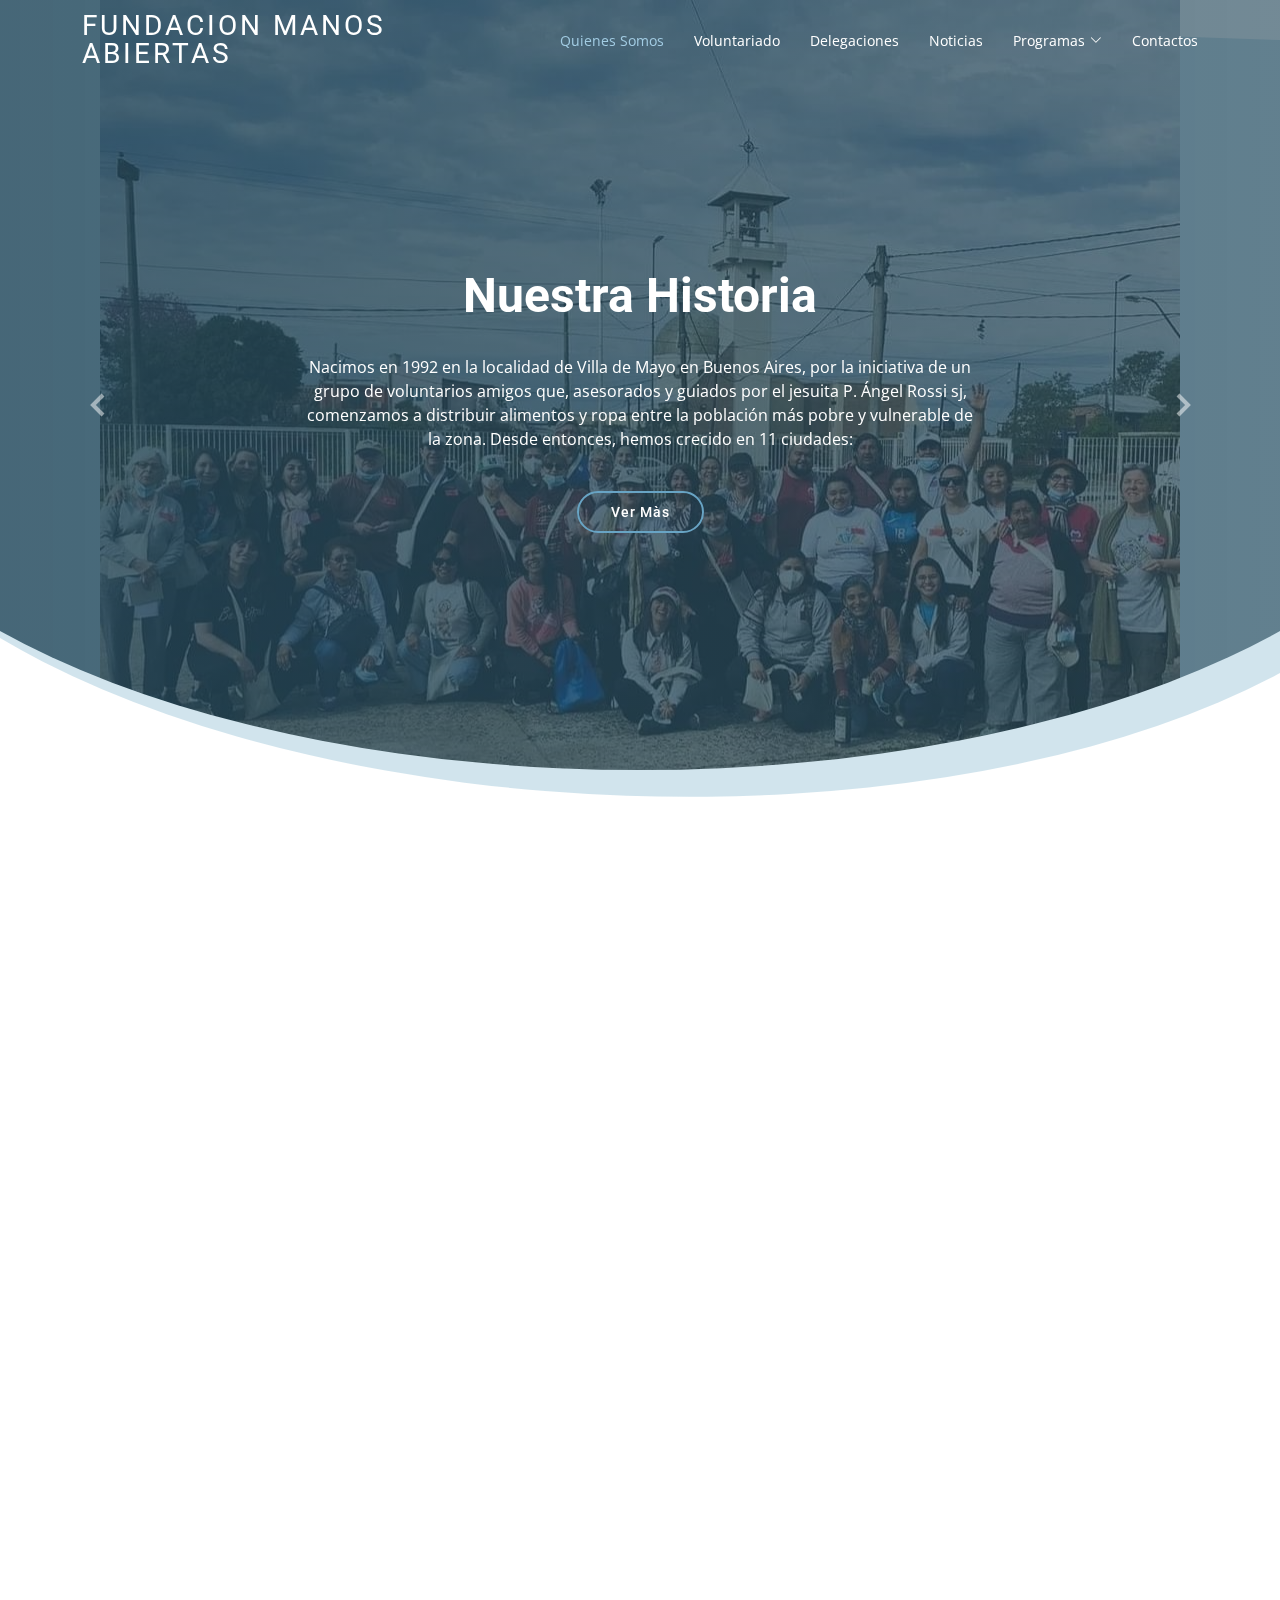
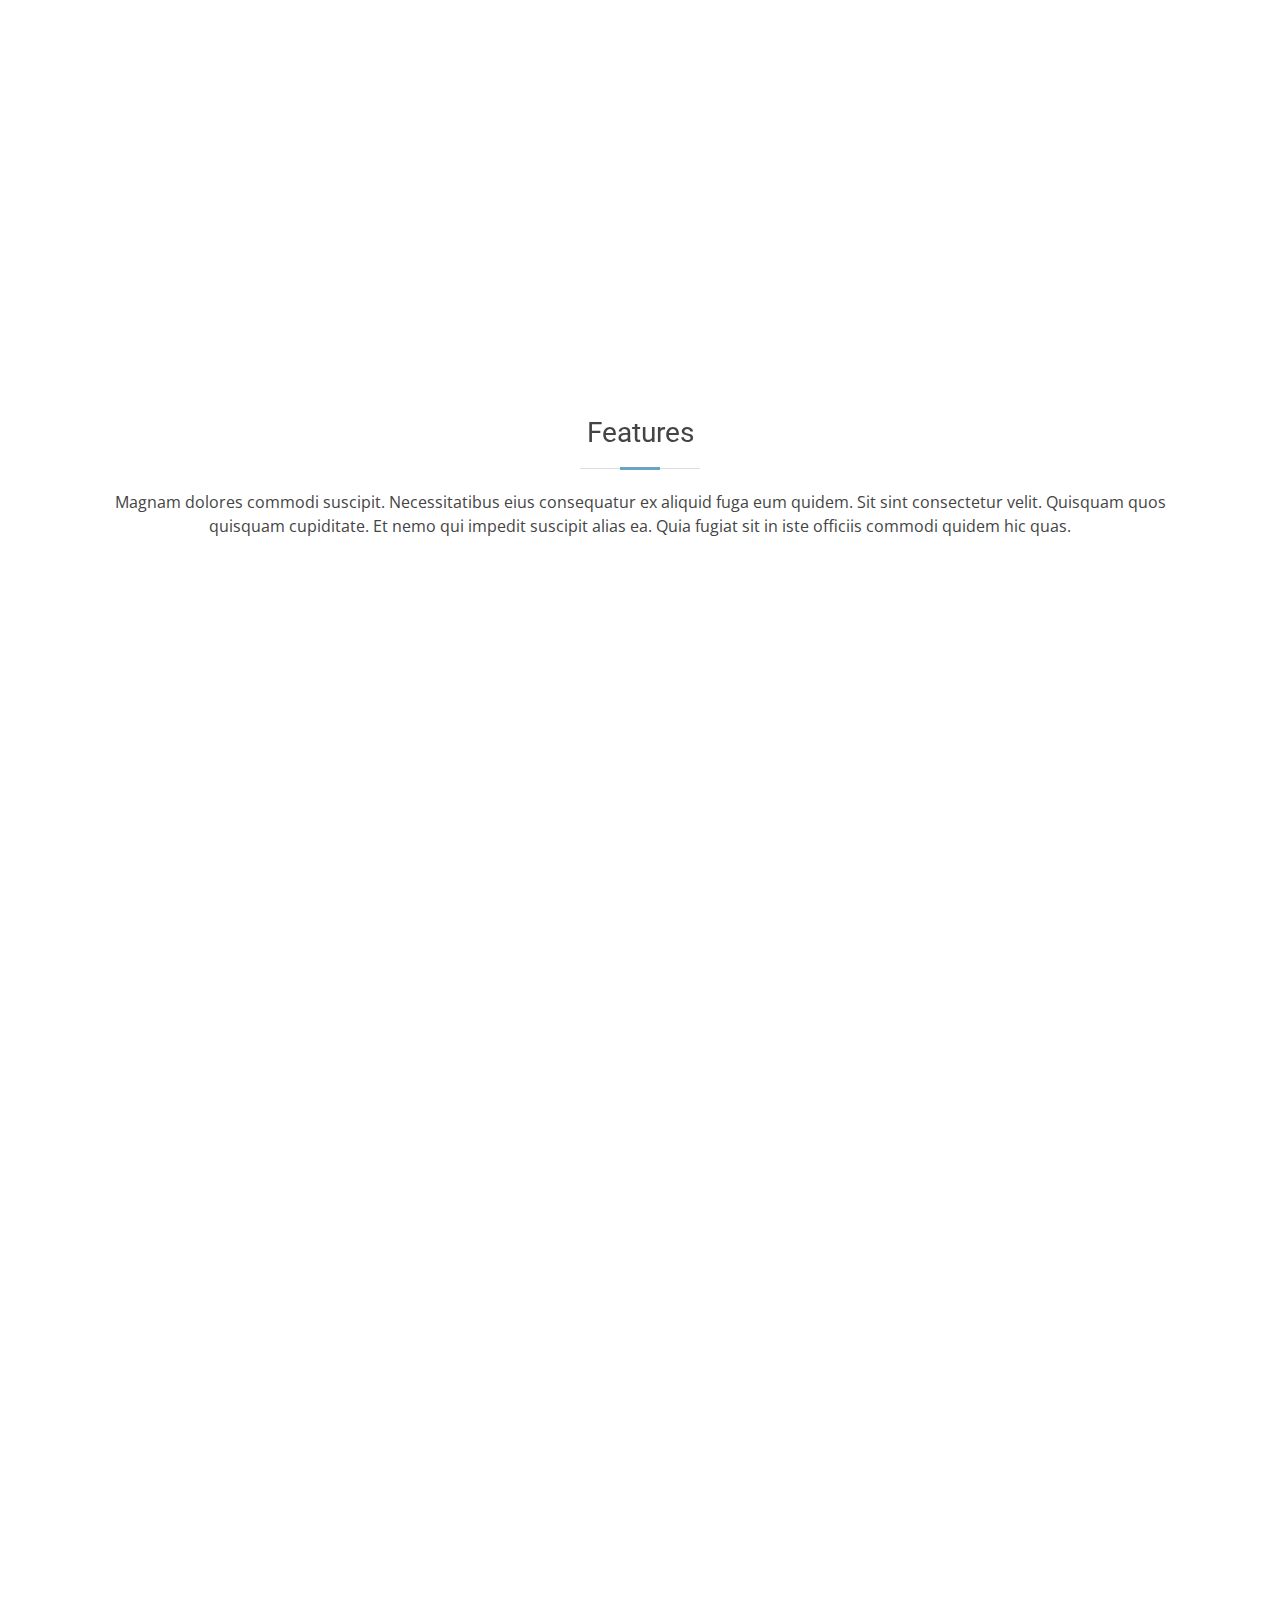
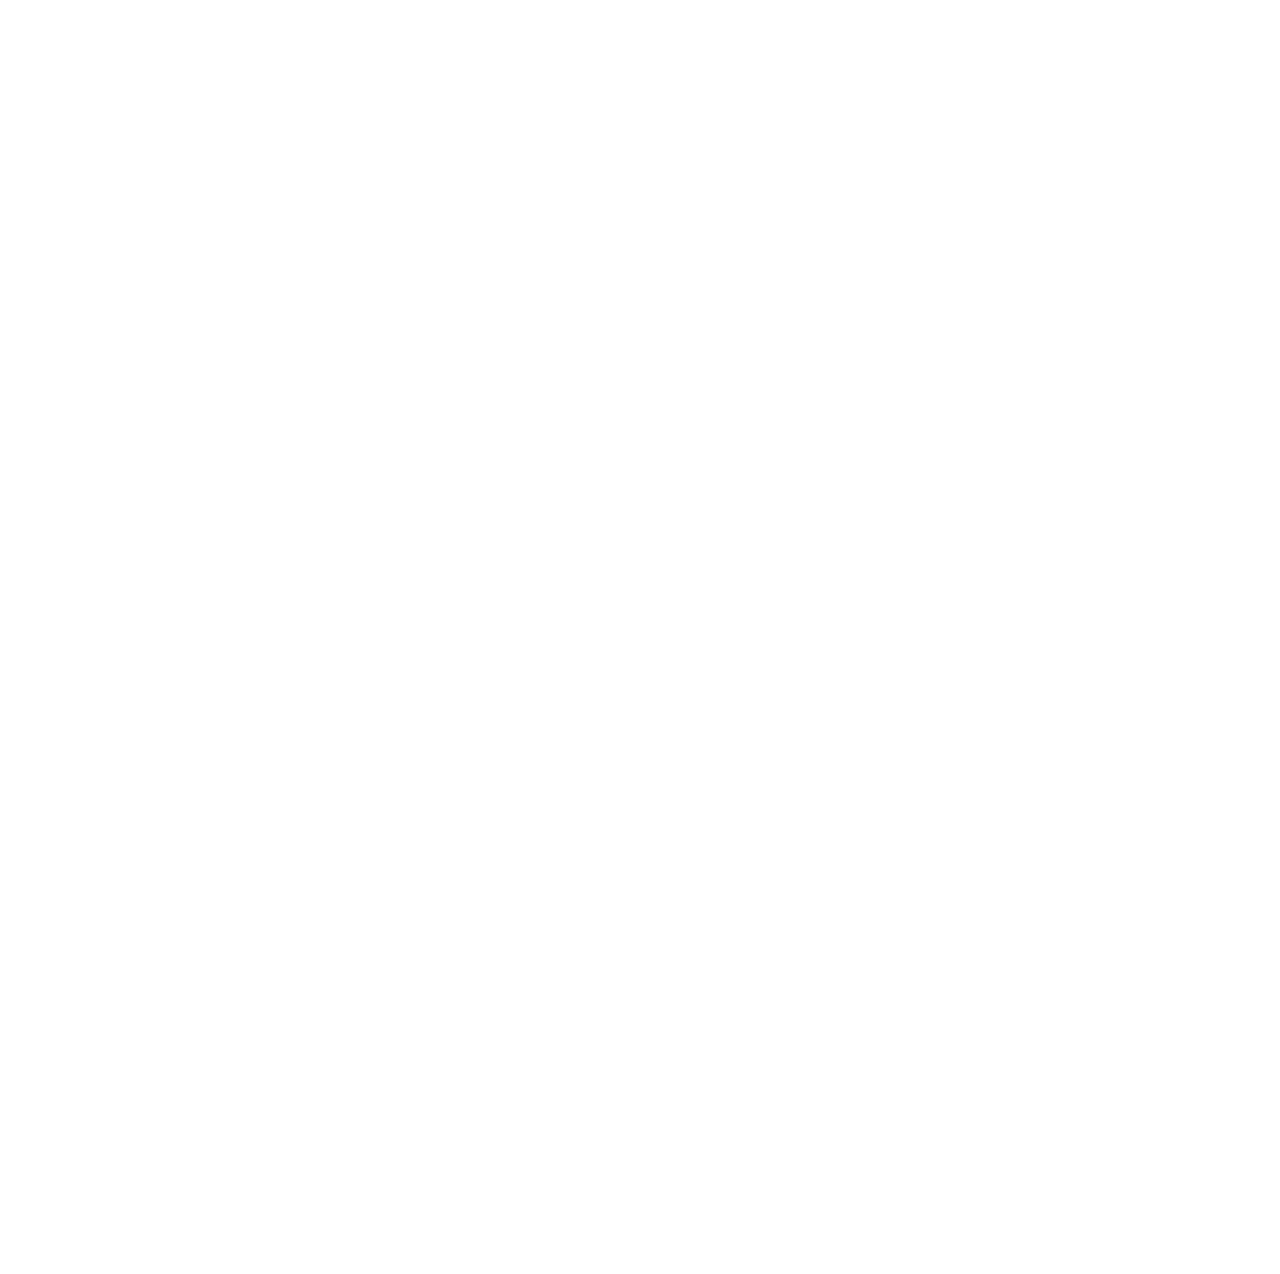
==== index.html @ 3f327f6d "commit inicial de Daiana" ====
<!DOCTYPE html>
<html lang="en">

<head>
  <meta charset="utf-8">
  <meta content="width=device-width, initial-scale=1.0" name="viewport">

  <title>Fundaciòn Manos Abiertas</title>
  <meta content="" name="description">
  <meta content="" name="keywords">

  <!-- Favicons -->
  <link href="assets/img/favicon.png" rel="icon">
  <link href="assets/img/apple-touch-icon.png" rel="apple-touch-icon">

  <!-- Google Fonts -->
  <link href="https://fonts.googleapis.com/css?family=Open+Sans:300,300i,400,400i,600,600i,700,700i|Roboto:300,300i,400,400i,500,500i,700,700i&display=swap" rel="stylesheet">

  <!-- Vendor CSS Files -->
  <link href="assets/vendor/animate.css/animate.min.css" rel="stylesheet">
  <link href="assets/vendor/aos/aos.css" rel="stylesheet">
  <link href="assets/vendor/bootstrap/css/bootstrap.min.css" rel="stylesheet">
  <link href="assets/vendor/bootstrap-icons/bootstrap-icons.css" rel="stylesheet">
  <link href="assets/vendor/boxicons/css/boxicons.min.css" rel="stylesheet">
  <link href="assets/vendor/glightbox/css/glightbox.min.css" rel="stylesheet">
  <link href="assets/vendor/swiper/swiper-bundle.min.css" rel="stylesheet">

  <!-- Template Main CSS File -->
  <link href="assets/css/style.css" rel="stylesheet">

  <!-- =======================================================
  * Template Name: Moderna - v4.10.1
  * Template URL: https://bootstrapmade.com/free-bootstrap-template-corporate-moderna/
  * Author: BootstrapMade.com
  * License: https://bootstrapmade.com/license/
  ======================================================== -->
</head>

<body>

  <!-- ======= Header ======= -->
  <header id="header" class="fixed-top d-flex align-items-center header-transparent">
    <div class="container d-flex justify-content-between align-items-center">

      <div class="logo">
        <h1 class="text-light"><a href="index.html"><span>Fundacion Manos Abiertas</span></a></h1>
        <!-- Uncomment below if you prefer to use an image logo -->
        <!-- <a href="index.html"><img src="assets/img/logo.png" alt="" class="img-fluid"></a>-->
      </div>

      <nav id="navbar" class="navbar">
        <ul>
          <li><a class="active " href="index.html">Quienes Somos</a></li>
          <li><a href="services.html">Voluntariado</a></li>
          <li><a href="portfolio.html">Delegaciones</a></li>
          <li><a href="team.html">Noticias</a></li>
          
          <li class="dropdown"><a href="#"><span>Programas</span> <i class="bi bi-chevron-down"></i></a>
            <ul>
              <li><a href="#">Hogares</a></li>
              <li class="dropdown"><a href="#"><span>Educación</span> <i class="bi bi-chevron-right"></i></a>
                <ul>
                  <li><a href="#">Talleres</a></li>
                  <li><a href="#">Educación</a></li>
                  <li><a href="#">Promoción Social</a></li>
                  <li><a href="#">Soledad</a></li>
                  <li><a href="#">Espiritualidad</a></li>
                </ul>
              </li>
              <li><a href="#">Espiritualidad</a></li>
              <li><a href="#">Promoción Social</a></li>
              <li><a href="#">Soledad</a></li>
            </ul>
          </li>
          <li><a href="contact.html">Contactos</a></li>
        </ul>
        <i class="bi bi-list mobile-nav-toggle"></i>
      </nav><!-- .navbar -->

    </div>
  </header><!-- End Header -->

  <!-- ======= Hero Section ======= -->
  <section id="hero" class="d-flex justify-cntent-center align-items-center">
    <div id="heroCarousel" class="container carousel carousel-fade" data-bs-ride="carousel" data-bs-interval="5000">

      <!-- Slide 1 -->
      <div class="carousel-item active">
        <div class="carousel-container">
          <h2 class="animate__animated animate__fadeInDown">Nuestra <span>Historia</span></h2>
          <p class="animate__animated animate__fadeInUp">Nacimos en 1992 en la localidad de Villa de Mayo en Buenos Aires, por la iniciativa de un grupo de voluntarios amigos que, asesorados y guiados por el jesuita P. Ángel Rossi sj, comenzamos a distribuir alimentos y ropa entre la población más pobre y vulnerable de la zona.
            Desde entonces, hemos crecido en 11 ciudades:
            </p>
          <a href="" class="btn-get-started animate__animated animate__fadeInUp">Ver Màs</a>
        </div>
      </div>

      <!-- Slide 2 -->
      <div class="carousel-item">
        <div class="carousel-container">
          <h2 class="animate__animated animate__fadeInDown">¿Que hacemos?</h2>
          <p class="animate__animated animate__fadeInUp">En Argentina llevamos adelante 67 programas por medio de donaciones económicas y materiales, y por la colaboración de numerosos voluntarios que de un modo gratuito, organizado y comprometido, se empeñan en mejorar y transformar las condiciones de vida de los más vulnerables, manifestando el amor “mas con gestos que con palabras”.</p>
          <a href="" class="btn-get-started animate__animated animate__fadeInUp">Read More</a>
        </div>
      </div>


      <a class="carousel-control-prev" href="#heroCarousel" role="button" data-bs-slide="prev">
        <span class="carousel-control-prev-icon bx bx-chevron-left" aria-hidden="true"></span>
      </a>

      <a class="carousel-control-next" href="#heroCarousel" role="button" data-bs-slide="next">
        <span class="carousel-control-next-icon bx bx-chevron-right" aria-hidden="true"></span>
      </a>

    </div>
  </section><!-- End Hero -->

  <main id="main">

    <!-- ======= Services Section ======= -->
    <section class="services">
      <div class="container">

        <div class="row">
          <div class="col-md-6 col-lg-3 d-flex align-items-stretch" data-aos="fade-up">
            <div class="icon-box icon-box-pink">
              <div class="icon"><i class="bx bxl-dribbble"></i></div>
              <h4 class="title"><a href="">Misión</a></h4>
              <p class="description">Somos un movimiento de voluntarios que acompaña a personas en situación de soledad y vulnerabilidad, creando y desarrollando espacios de confianza, alegría y esperanza.</p>
            </div>
          </div>

          <div class="col-md-6 col-lg-3 d-flex align-items-stretch" data-aos="fade-up" data-aos-delay="100">
            <div class="icon-box icon-box-cyan">
              <div class="icon"><i class="bx bx-file"></i></div>
              <h4 class="title"><a href="">Visión</a></h4>
              <p class="description">Gestar creativamente una sociedad comprometida en la justicia y solidaridad que amando y sirviendo pone la mirada en la persona y sus necesidades.</p>
            </div>
          </div>

          <div class="col-md-6 col-lg-3 d-flex align-items-stretch" data-aos="fade-up" data-aos-delay="200">
            <div class="icon-box icon-box-green">
              <div class="icon"><i class="bx bx-tachometer"></i></div>
              <h4 class="title"><a href="">Valores</a></h4>
              <p class="description">Amor, servicio, alegría, compromiso.</p>
            </div>
          </div>


        </div>

      </div>
    </section><!-- End Services Section -->

    <!-- ======= Why Us Section ======= -->
    <section class="why-us section-bg" data-aos="fade-up" date-aos-delay="200">
      <div class="container">

        <div class="row">
          <div class="col-lg-6 video-box">
            <img src="assets/img/why-us.jpg" class="img-fluid" alt="">
            <a href="https://www.youtube.com/watch?v=jDDaplaOz7Q" class="venobox play-btn mb-4" data-vbtype="video" data-autoplay="true"></a>
          </div>

          <div class="col-lg-6 d-flex flex-column justify-content-center p-5">

            <div class="icon-box">
              <div class="icon"><i class="bx bx-fingerprint"></i></div>
              <h4 class="title"><a href="">Lorem Ipsum</a></h4>
              <p class="description">Voluptatum deleniti atque corrupti quos dolores et quas molestias excepturi sint occaecati cupiditate non provident</p>
            </div>

            <div class="icon-box">
              <div class="icon"><i class="bx bx-gift"></i></div>
              <h4 class="title"><a href="">Nemo Enim</a></h4>
              <p class="description">At vero eos et accusamus et iusto odio dignissimos ducimus qui blanditiis praesentium voluptatum deleniti atque</p>
            </div>

          </div>
        </div>

      </div>
    </section><!-- End Why Us Section -->

    <!-- ======= Features Section ======= -->
    <section class="features">
      <div class="container">

        <div class="section-title">
          <h2>Features</h2>
          <p>Magnam dolores commodi suscipit. Necessitatibus eius consequatur ex aliquid fuga eum quidem. Sit sint consectetur velit. Quisquam quos quisquam cupiditate. Et nemo qui impedit suscipit alias ea. Quia fugiat sit in iste officiis commodi quidem hic quas.</p>
        </div>

        <div class="row" data-aos="fade-up">
          <div class="col-md-5">
            <img src="assets/img/features-1.svg" class="img-fluid" alt="">
          </div>
          <div class="col-md-7 pt-4">
            <h3>Voluptatem dignissimos provident quasi corporis voluptates sit assumenda.</h3>
            <p class="fst-italic">
              Lorem ipsum dolor sit amet, consectetur adipiscing elit, sed do eiusmod tempor incididunt ut labore et dolore
              magna aliqua.
            </p>
            <ul>
              <li><i class="bi bi-check"></i> Ullamco laboris nisi ut aliquip ex ea commodo consequat.</li>
              <li><i class="bi bi-check"></i> Duis aute irure dolor in reprehenderit in voluptate velit.</li>
            </ul>
          </div>
        </div>

        <div class="row" data-aos="fade-up">
          <div class="col-md-5 order-1 order-md-2">
            <img src="assets/img/features-2.svg" class="img-fluid" alt="">
          </div>
          <div class="col-md-7 pt-5 order-2 order-md-1">
            <h3>Corporis temporibus maiores provident</h3>
            <p class="fst-italic">
              Lorem ipsum dolor sit amet, consectetur adipiscing elit, sed do eiusmod tempor incididunt ut labore et dolore
              magna aliqua.
            </p>
            <p>
              Ullamco laboris nisi ut aliquip ex ea commodo consequat. Duis aute irure dolor in reprehenderit in voluptate
              velit esse cillum dolore eu fugiat nulla pariatur. Excepteur sint occaecat cupidatat non proident, sunt in
              culpa qui officia deserunt mollit anim id est laborum
            </p>
          </div>
        </div>

        <div class="row" data-aos="fade-up">
          <div class="col-md-5">
            <img src="assets/img/features-3.svg" class="img-fluid" alt="">
          </div>
          <div class="col-md-7 pt-5">
            <h3>Sunt consequatur ad ut est nulla consectetur reiciendis animi voluptas</h3>
            <p>Cupiditate placeat cupiditate placeat est ipsam culpa. Delectus quia minima quod. Sunt saepe odit aut quia voluptatem hic voluptas dolor doloremque.</p>
            <ul>
              <li><i class="bi bi-check"></i> Ullamco laboris nisi ut aliquip ex ea commodo consequat.</li>
              <li><i class="bi bi-check"></i> Duis aute irure dolor in reprehenderit in voluptate velit.</li>
              <li><i class="bi bi-check"></i> Facilis ut et voluptatem aperiam. Autem soluta ad fugiat.</li>
            </ul>
          </div>
        </div>

        <div class="row" data-aos="fade-up">
          <div class="col-md-5 order-1 order-md-2">
            <img src="assets/img/features-4.svg" class="img-fluid" alt="">
          </div>
          <div class="col-md-7 pt-5 order-2 order-md-1">
            <h3>Quas et necessitatibus eaque impedit ipsum animi consequatur incidunt in</h3>
            <p class="fst-italic">
              Lorem ipsum dolor sit amet, consectetur adipiscing elit, sed do eiusmod tempor incididunt ut labore et dolore
              magna aliqua.
            </p>
            <p>
              Ullamco laboris nisi ut aliquip ex ea commodo consequat. Duis aute irure dolor in reprehenderit in voluptate
              velit esse cillum dolore eu fugiat nulla pariatur. Excepteur sint occaecat cupidatat non proident, sunt in
              culpa qui officia deserunt mollit anim id est laborum
            </p>
          </div>
        </div>

      </div>
    </section><!-- End Features Section -->

  </main><!-- End #main -->

  <!-- ======= Footer ======= -->
  <footer id="footer" data-aos="fade-up" data-aos-easing="ease-in-out" data-aos-duration="500">

    <div class="footer-newsletter">
      <div class="container">
        <div class="row">
          <div class="col-lg-6">
            <h4>Our Newsletter</h4>
            <p>Tamen quem nulla quae legam multos aute sint culpa legam noster magna</p>
          </div>
          <div class="col-lg-6">
            <form action="" method="post">
              <input type="email" name="email"><input type="submit" value="Subscribe">
            </form>
          </div>
        </div>
      </div>
    </div>

    <div class="footer-top">
      <div class="container">
        <div class="row">

          <div class="col-lg-3 col-md-6 footer-links">
            <h4>Useful Links</h4>
            <ul>
              <li><i class="bx bx-chevron-right"></i> <a href="#">Home</a></li>
              <li><i class="bx bx-chevron-right"></i> <a href="#">About us</a></li>
              <li><i class="bx bx-chevron-right"></i> <a href="#">Services</a></li>
              <li><i class="bx bx-chevron-right"></i> <a href="#">Terms of service</a></li>
              <li><i class="bx bx-chevron-right"></i> <a href="#">Privacy policy</a></li>
            </ul>
          </div>

          <div class="col-lg-3 col-md-6 footer-links">
            <h4>Our Services</h4>
            <ul>
              <li><i class="bx bx-chevron-right"></i> <a href="#">Web Design</a></li>
              <li><i class="bx bx-chevron-right"></i> <a href="#">Web Development</a></li>
              <li><i class="bx bx-chevron-right"></i> <a href="#">Product Management</a></li>
              <li><i class="bx bx-chevron-right"></i> <a href="#">Marketing</a></li>
              <li><i class="bx bx-chevron-right"></i> <a href="#">Graphic Design</a></li>
            </ul>
          </div>

          <div class="col-lg-3 col-md-6 footer-contact">
            <h4>Contact Us</h4>
            <p>
              A108 Adam Street <br>
              New York, NY 535022<br>
              United States <br><br>
              <strong>Phone:</strong> +1 5589 55488 55<br>
              <strong>Email:</strong> info@example.com<br>
            </p>

          </div>

          <div class="col-lg-3 col-md-6 footer-info">
            <h3>About Moderna</h3>
            <p>Cras fermentum odio eu feugiat lide par naso tierra. Justo eget nada terra videa magna derita valies darta donna mare fermentum iaculis eu non diam phasellus.</p>
            <div class="social-links mt-3">
              <a href="#" class="twitter"><i class="bx bxl-twitter"></i></a>
              <a href="#" class="facebook"><i class="bx bxl-facebook"></i></a>
              <a href="#" class="instagram"><i class="bx bxl-instagram"></i></a>
              <a href="#" class="linkedin"><i class="bx bxl-linkedin"></i></a>
            </div>
          </div>

        </div>
      </div>
    </div>

    <div class="container">
      <div class="copyright">
        &copy; Copyright <strong><span>Moderna</span></strong>. All Rights Reserved
      </div>
      <div class="credits">
        <!-- All the links in the footer should remain intact. -->
        <!-- You can delete the links only if you purchased the pro version. -->
        <!-- Licensing information: https://bootstrapmade.com/license/ -->
        <!-- Purchase the pro version with working PHP/AJAX contact form: https://bootstrapmade.com/free-bootstrap-template-corporate-moderna/ -->
        Designed by <a href="https://bootstrapmade.com/">BootstrapMade</a>
      </div>
    </div>
  </footer><!-- End Footer -->

  <a href="#" class="back-to-top d-flex align-items-center justify-content-center"><i class="bi bi-arrow-up-short"></i></a>

  <!-- Vendor JS Files -->
  <script src="assets/vendor/purecounter/purecounter_vanilla.js"></script>
  <script src="assets/vendor/aos/aos.js"></script>
  <script src="assets/vendor/bootstrap/js/bootstrap.bundle.min.js"></script>
  <script src="assets/vendor/glightbox/js/glightbox.min.js"></script>
  <script src="assets/vendor/isotope-layout/isotope.pkgd.min.js"></script>
  <script src="assets/vendor/swiper/swiper-bundle.min.js"></script>
  <script src="assets/vendor/waypoints/noframework.waypoints.js"></script>
  <script src="assets/vendor/php-email-form/validate.js"></script>

  <!-- Template Main JS File -->
  <script src="assets/js/main.js"></script>

</body>

</html>
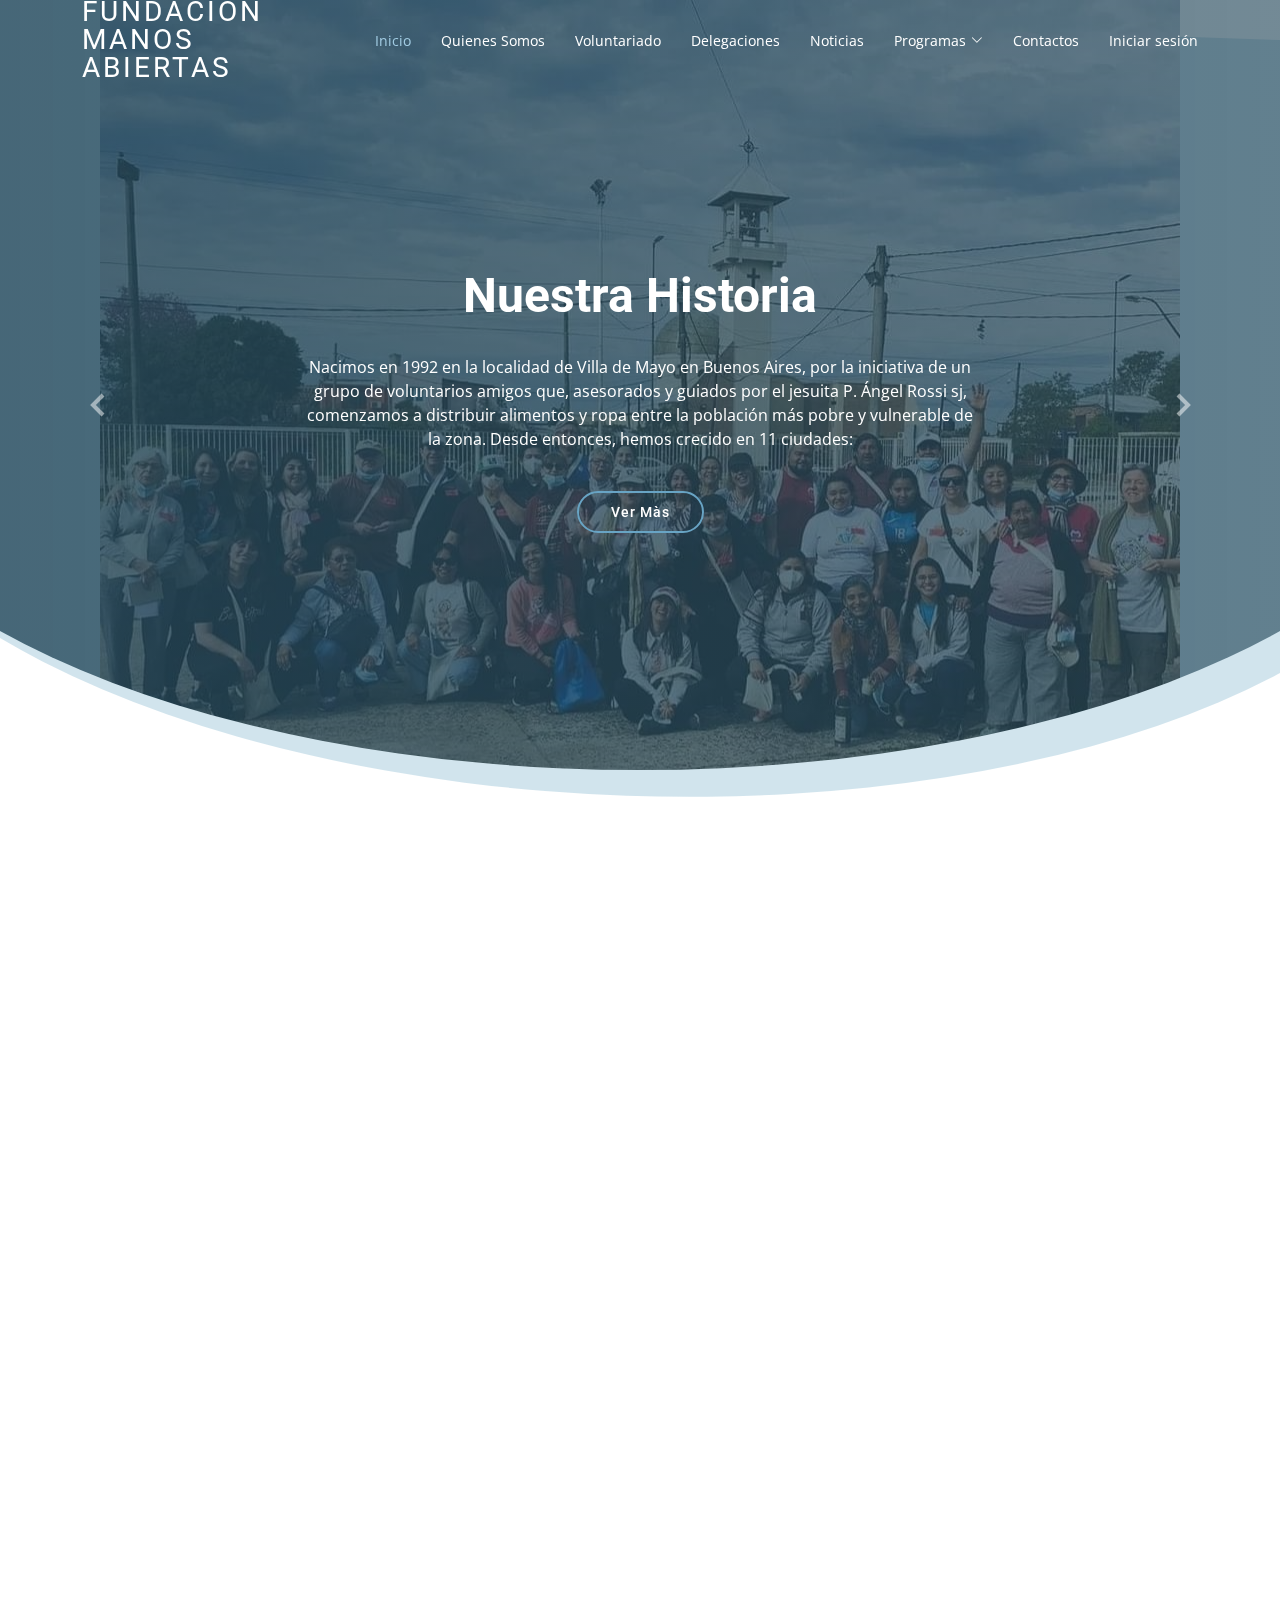
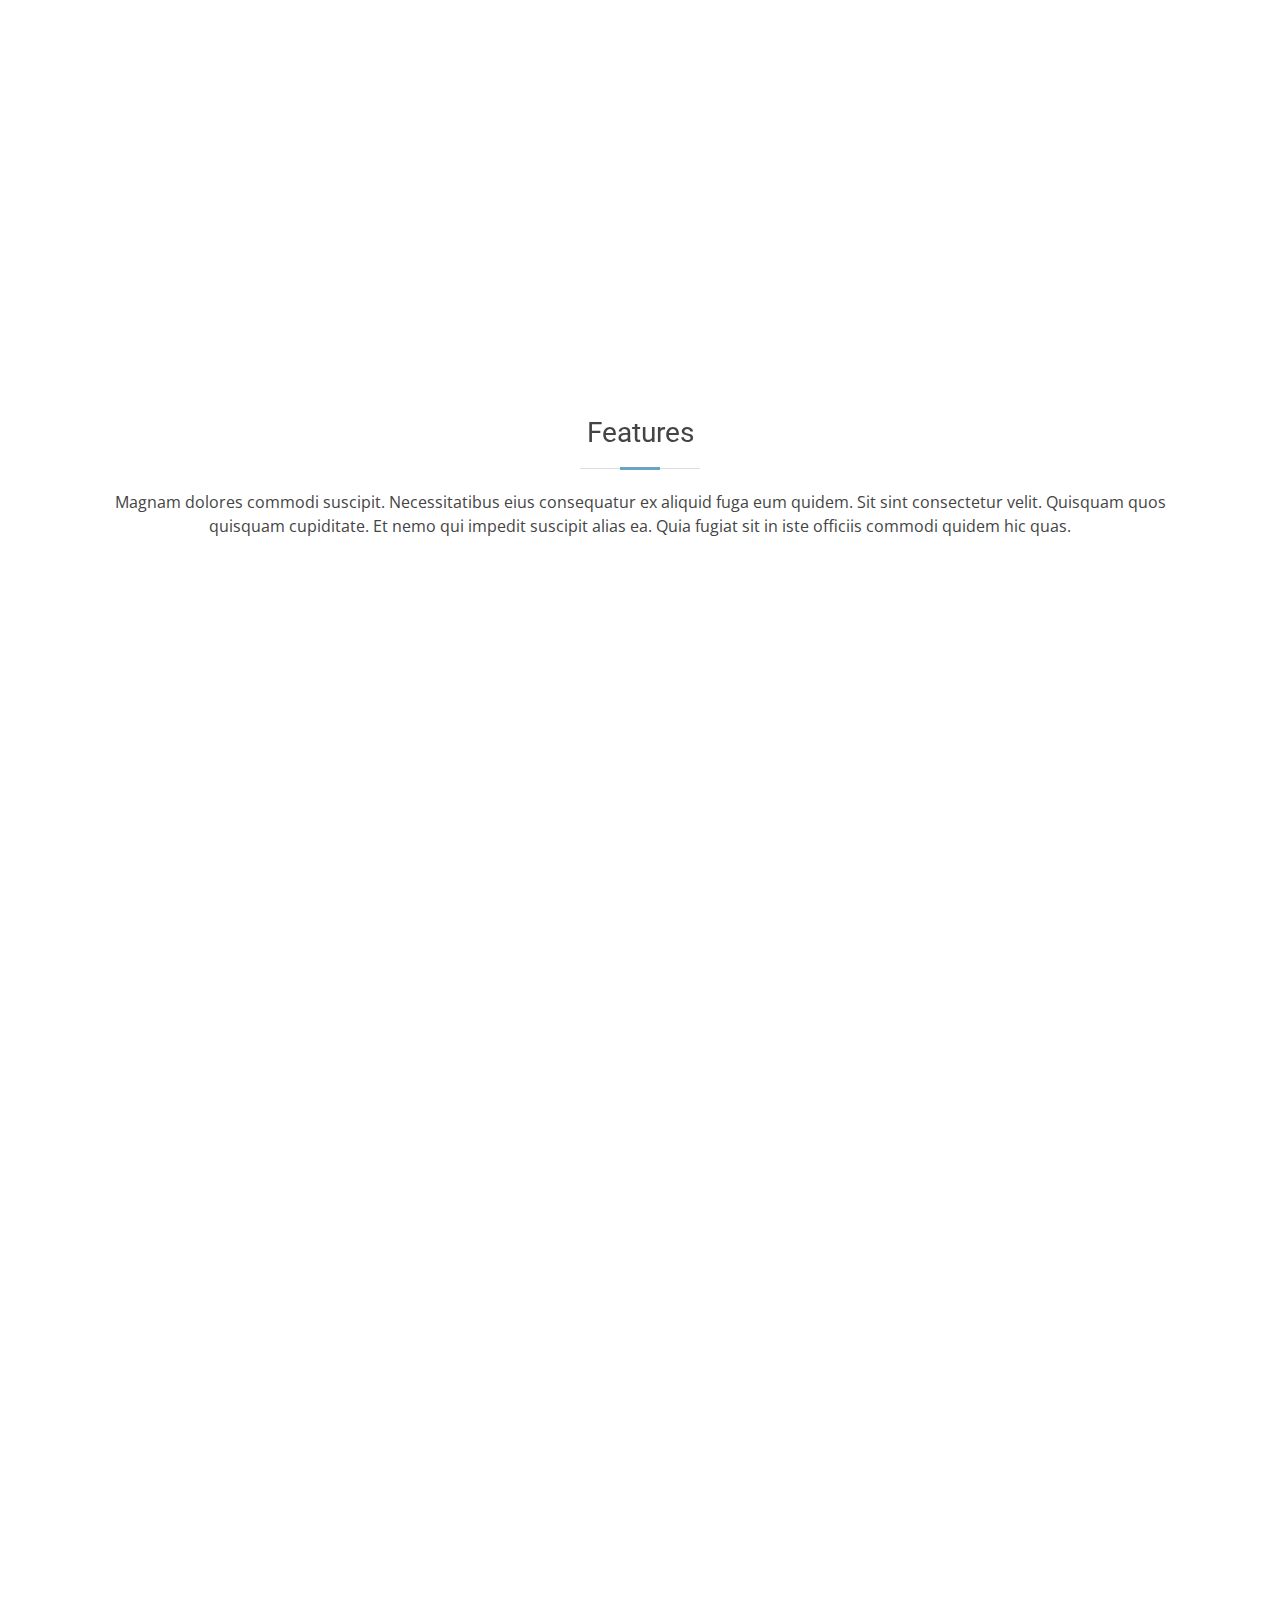
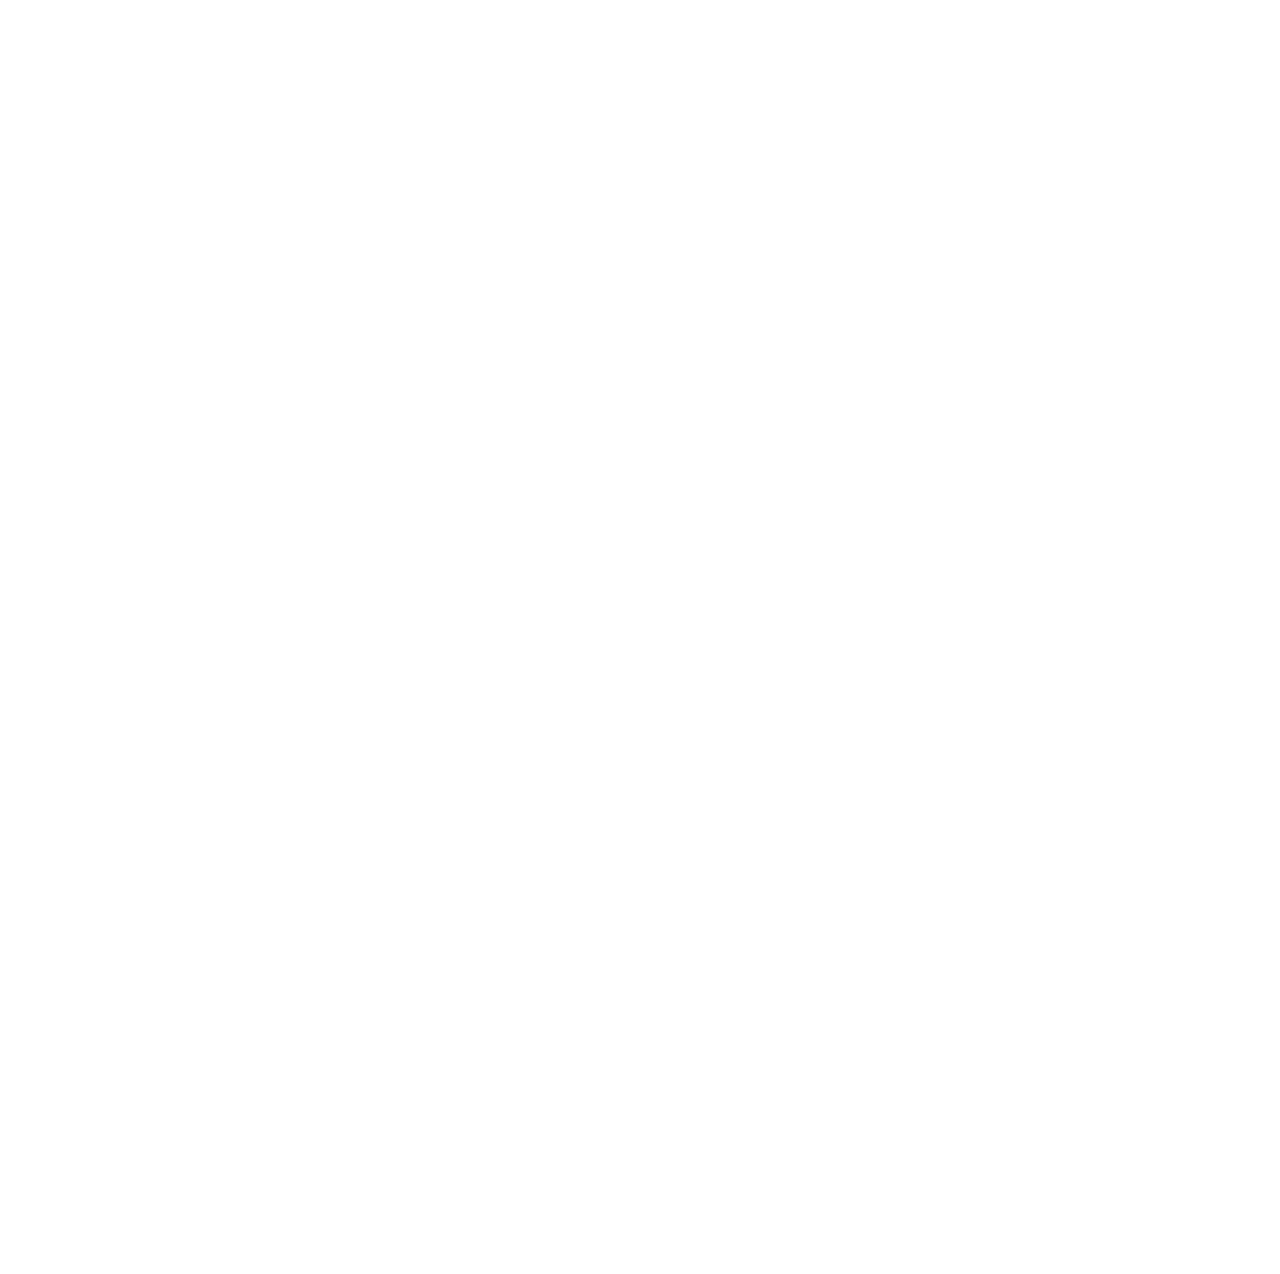
==== commit 07bf79ac: "Cambios formulario de contacto" ====
--- a/index.html
+++ b/index.html
@@ -50,7 +50,8 @@
 
       <nav id="navbar" class="navbar">
         <ul>
-          <li><a class="active " href="index.html">Quienes Somos</a></li>
+          <li><a class="active" href="index.html">Inicio</a></li>
+          <li><a href="about.html">Quienes Somos</a></li>
           <li><a href="services.html">Voluntariado</a></li>
           <li><a href="portfolio.html">Delegaciones</a></li>
           <li><a href="team.html">Noticias</a></li>
@@ -73,6 +74,7 @@
             </ul>
           </li>
           <li><a href="contact.html">Contactos</a></li>
+          <li><a href="blog.html">Iniciar sesión</a></li>
         </ul>
         <i class="bi bi-list mobile-nav-toggle"></i>
       </nav><!-- .navbar -->
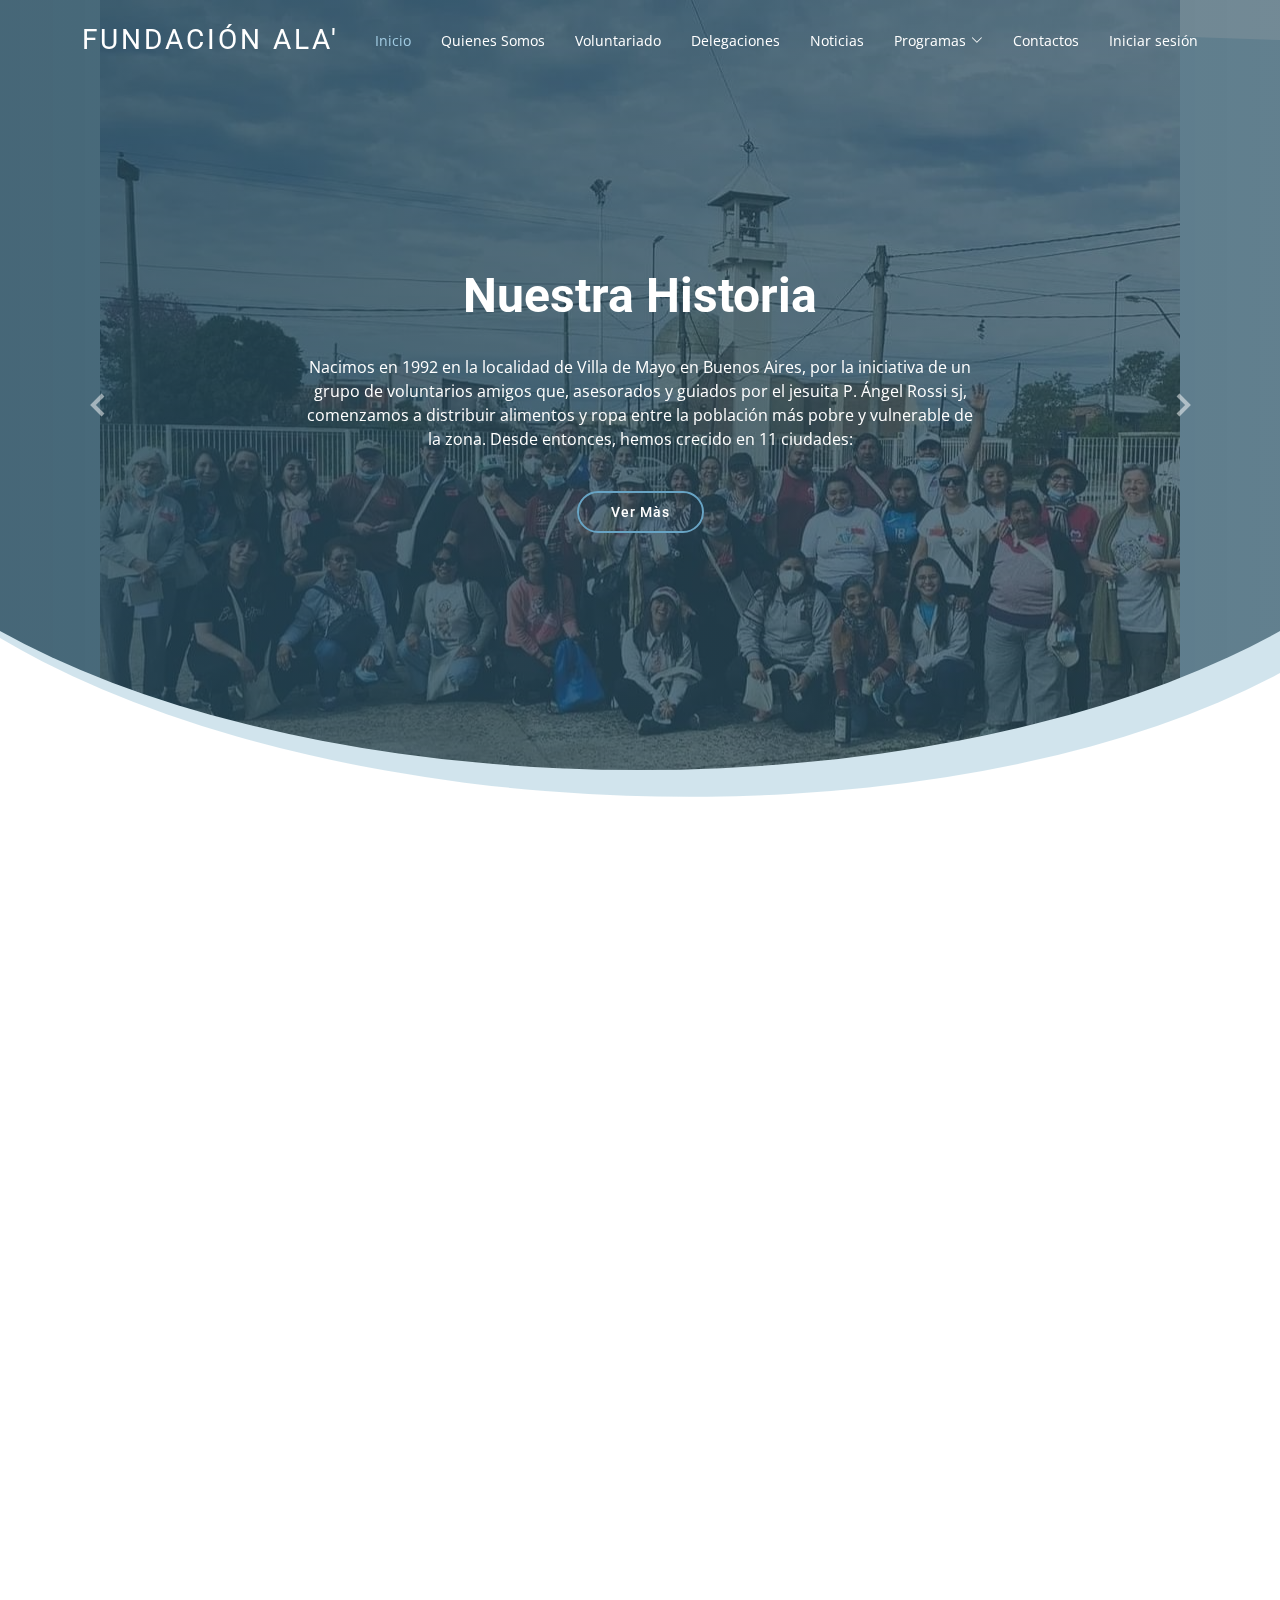
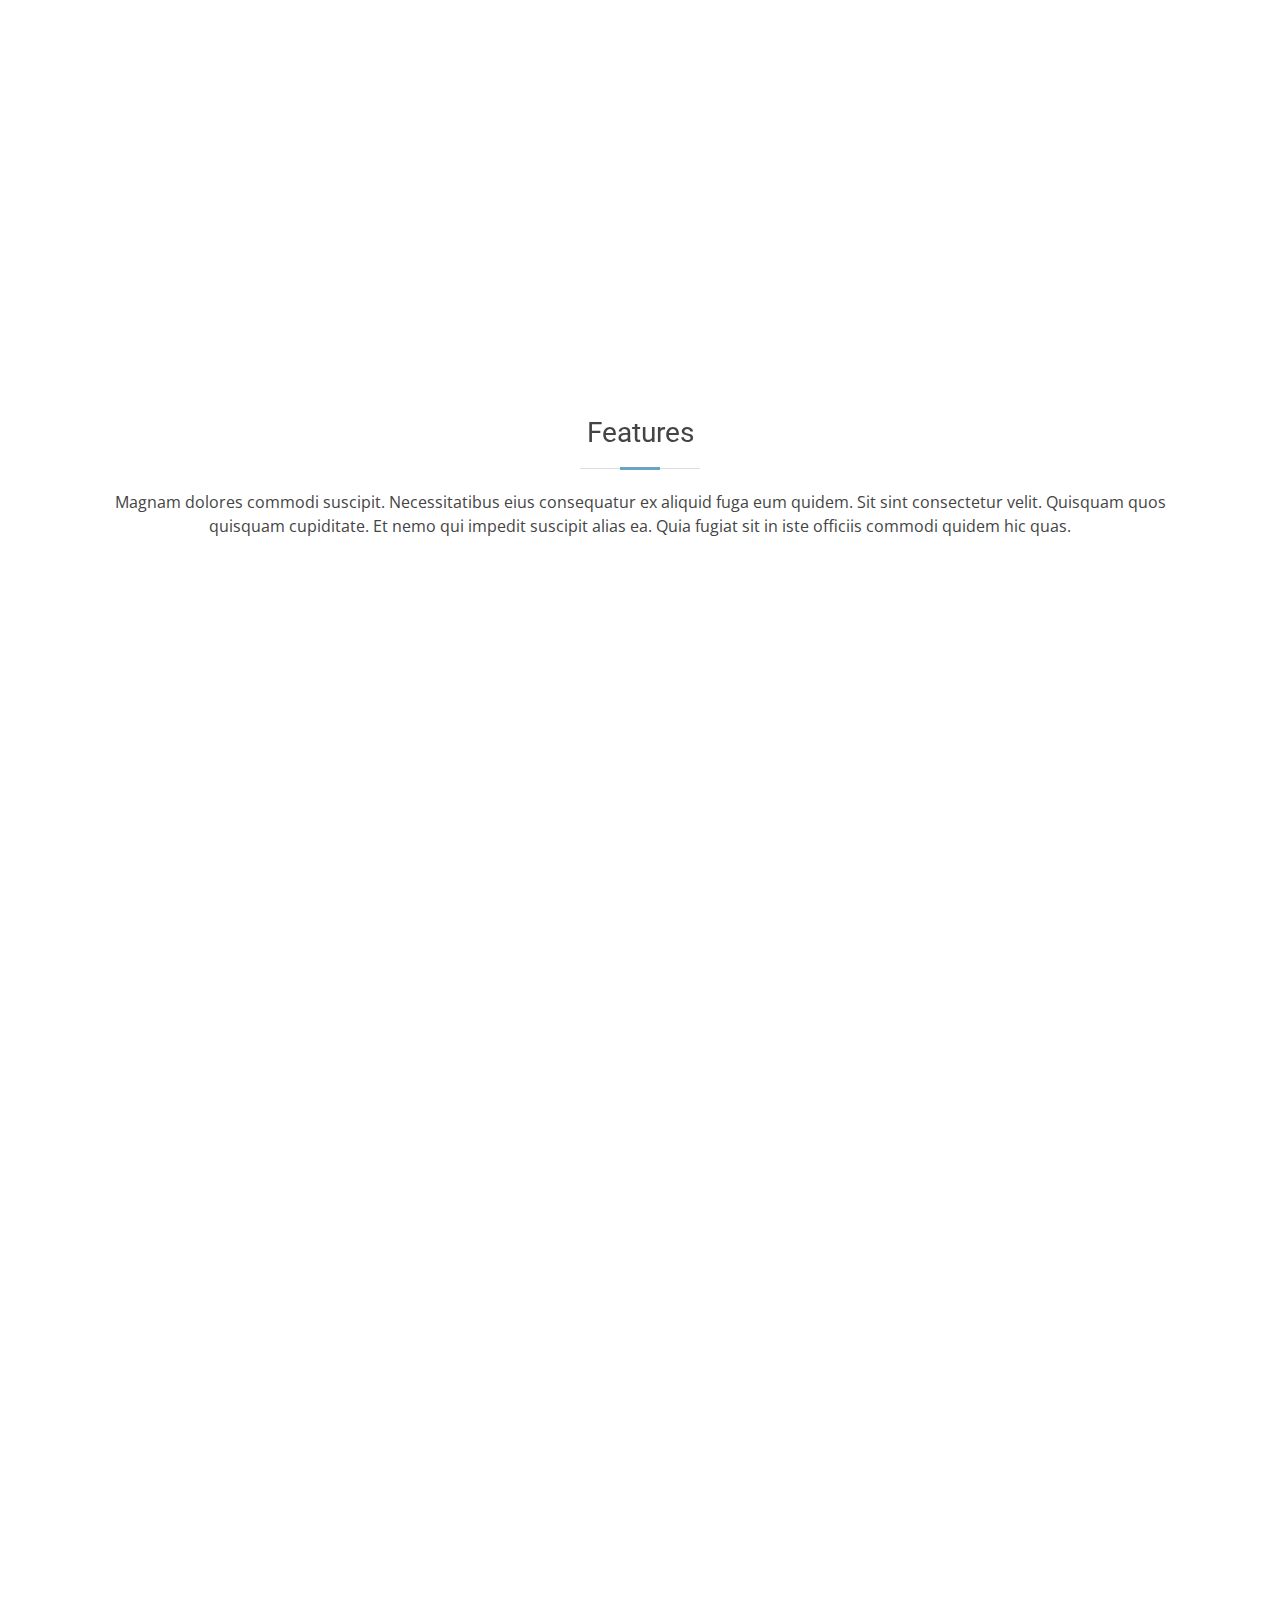
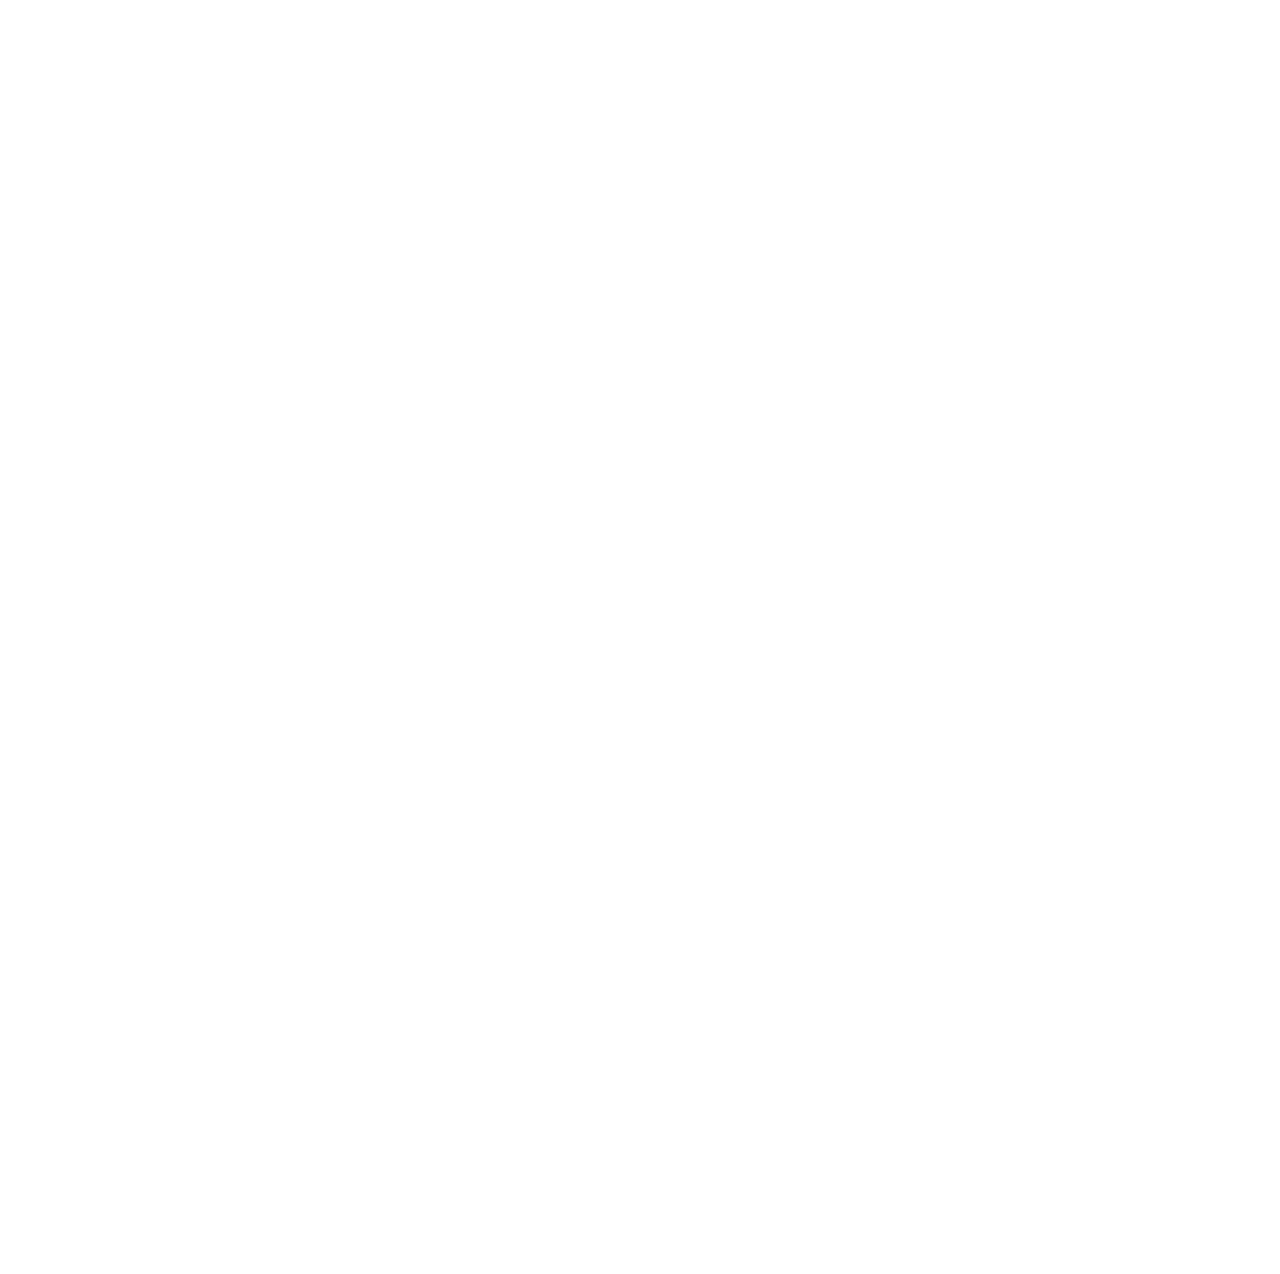
==== commit 18fc78df: "agregue carpeta form inicio" ====
--- a/index.html
+++ b/index.html
@@ -5,7 +5,7 @@
   <meta charset="utf-8">
   <meta content="width=device-width, initial-scale=1.0" name="viewport">
 
-  <title>Fundaciòn Manos Abiertas</title>
+  <title>Manos Abiertas</title>
   <meta content="" name="description">
   <meta content="" name="keywords">
 
@@ -43,7 +43,7 @@
     <div class="container d-flex justify-content-between align-items-center">
 
       <div class="logo">
-        <h1 class="text-light"><a href="index.html"><span>Fundacion Manos Abiertas</span></a></h1>
+        <h1 class="text-light"><a href="index.html"><span>Fundación Ala'</span></a></h1>
         <!-- Uncomment below if you prefer to use an image logo -->
         <!-- <a href="index.html"><img src="assets/img/logo.png" alt="" class="img-fluid"></a>-->
       </div>
@@ -51,10 +51,10 @@
       <nav id="navbar" class="navbar">
         <ul>
           <li><a class="active" href="index.html">Inicio</a></li>
-          <li><a href="about.html">Quienes Somos</a></li>
-          <li><a href="services.html">Voluntariado</a></li>
+          <li><a href="services.html">Quienes Somos</a></li>
+          <li><a href="about.html">Voluntariado</a></li>
           <li><a href="portfolio.html">Delegaciones</a></li>
-          <li><a href="team.html">Noticias</a></li>
+          <li><a href="blog.html">Noticias</a></li>
           
           <li class="dropdown"><a href="#"><span>Programas</span> <i class="bi bi-chevron-down"></i></a>
             <ul>
@@ -74,7 +74,7 @@
             </ul>
           </li>
           <li><a href="contact.html">Contactos</a></li>
-          <li><a href="blog.html">Iniciar sesión</a></li>
+          <li><a href="team.html">Iniciar sesión</a></li>
         </ul>
         <i class="bi bi-list mobile-nav-toggle"></i>
       </nav><!-- .navbar -->
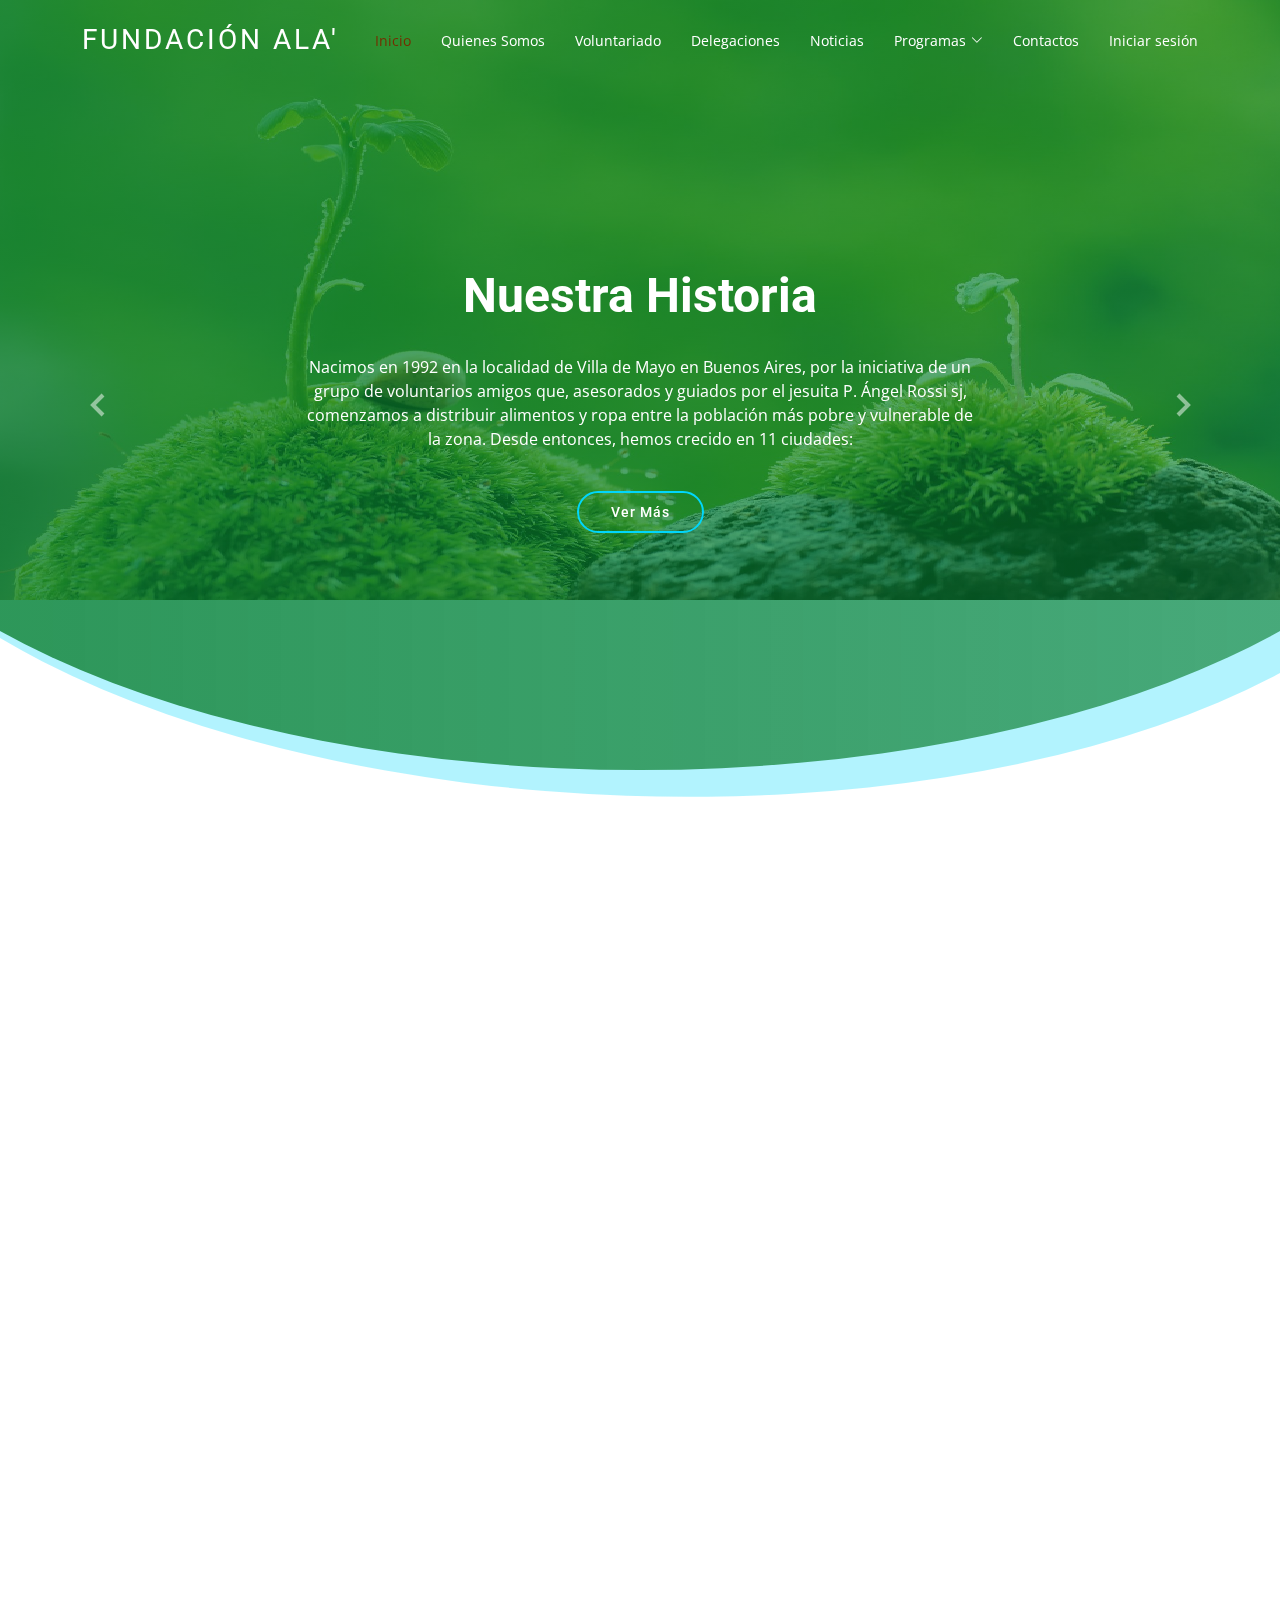
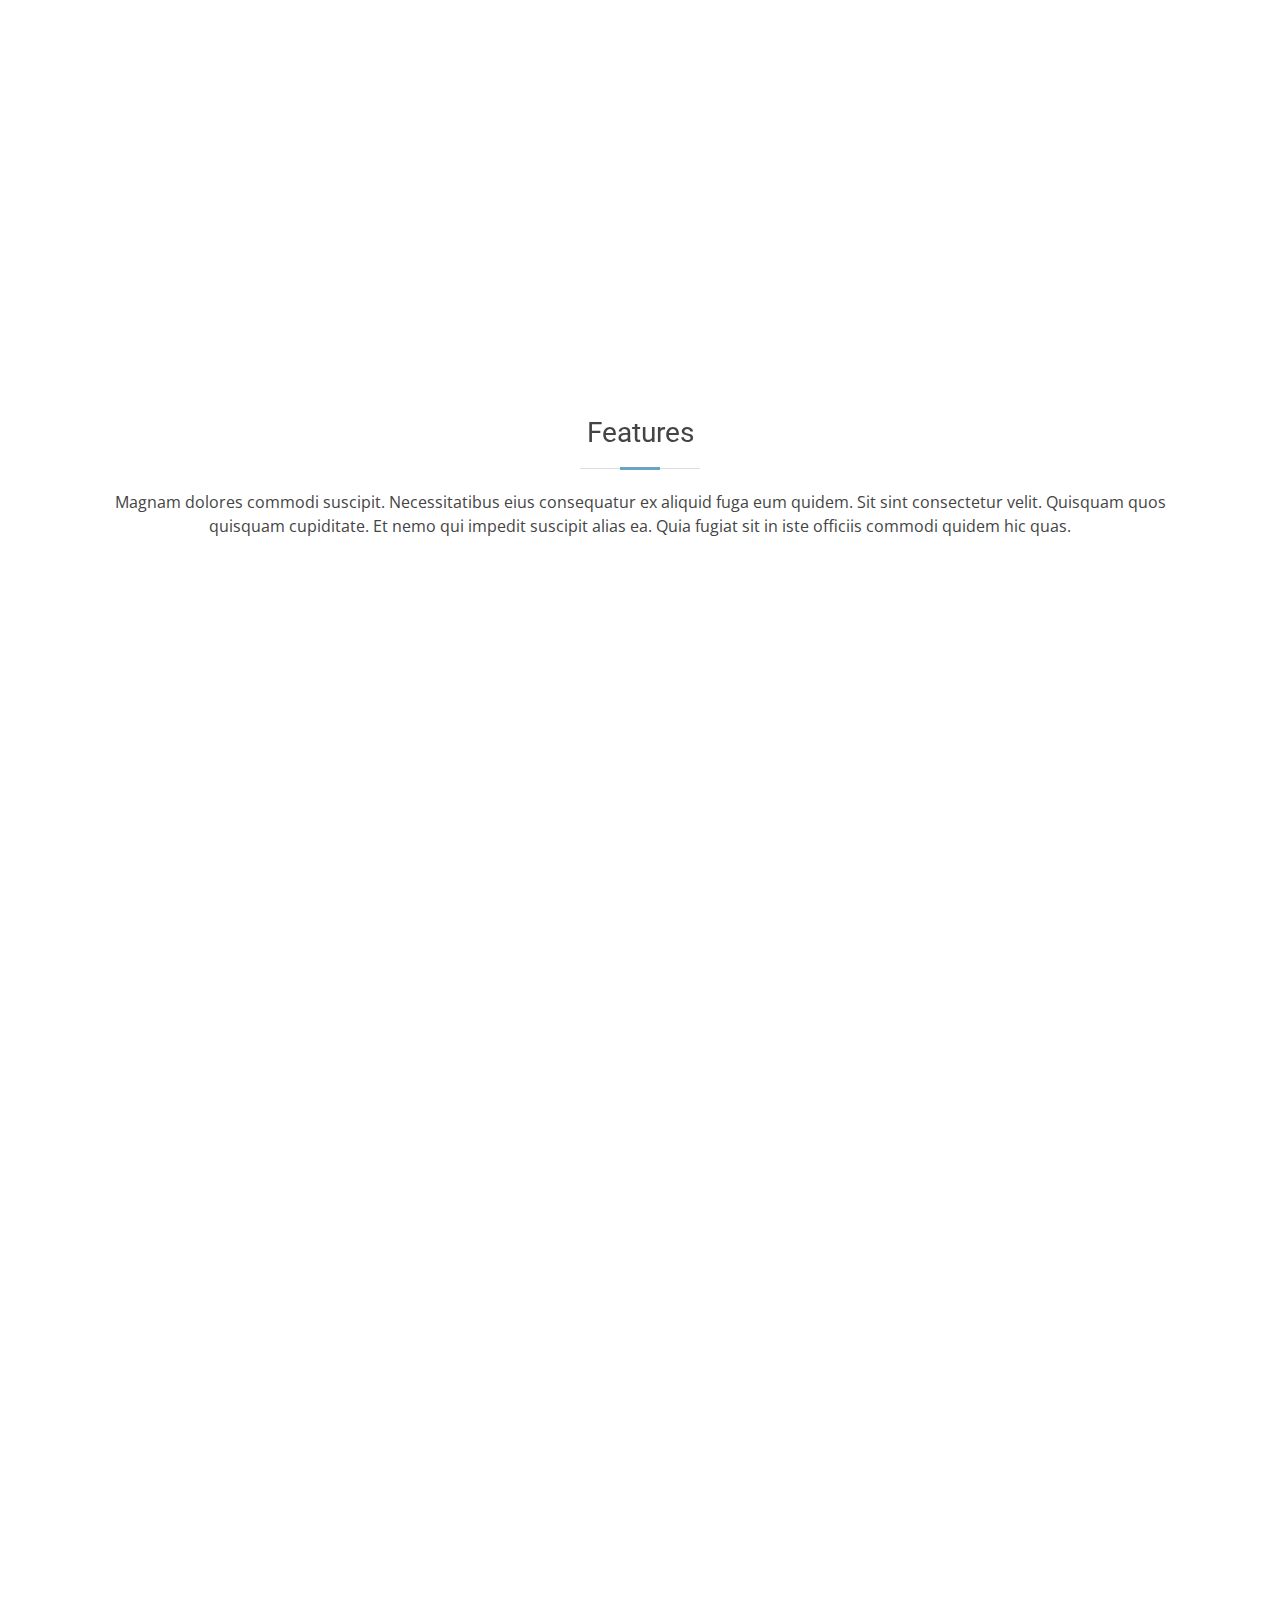
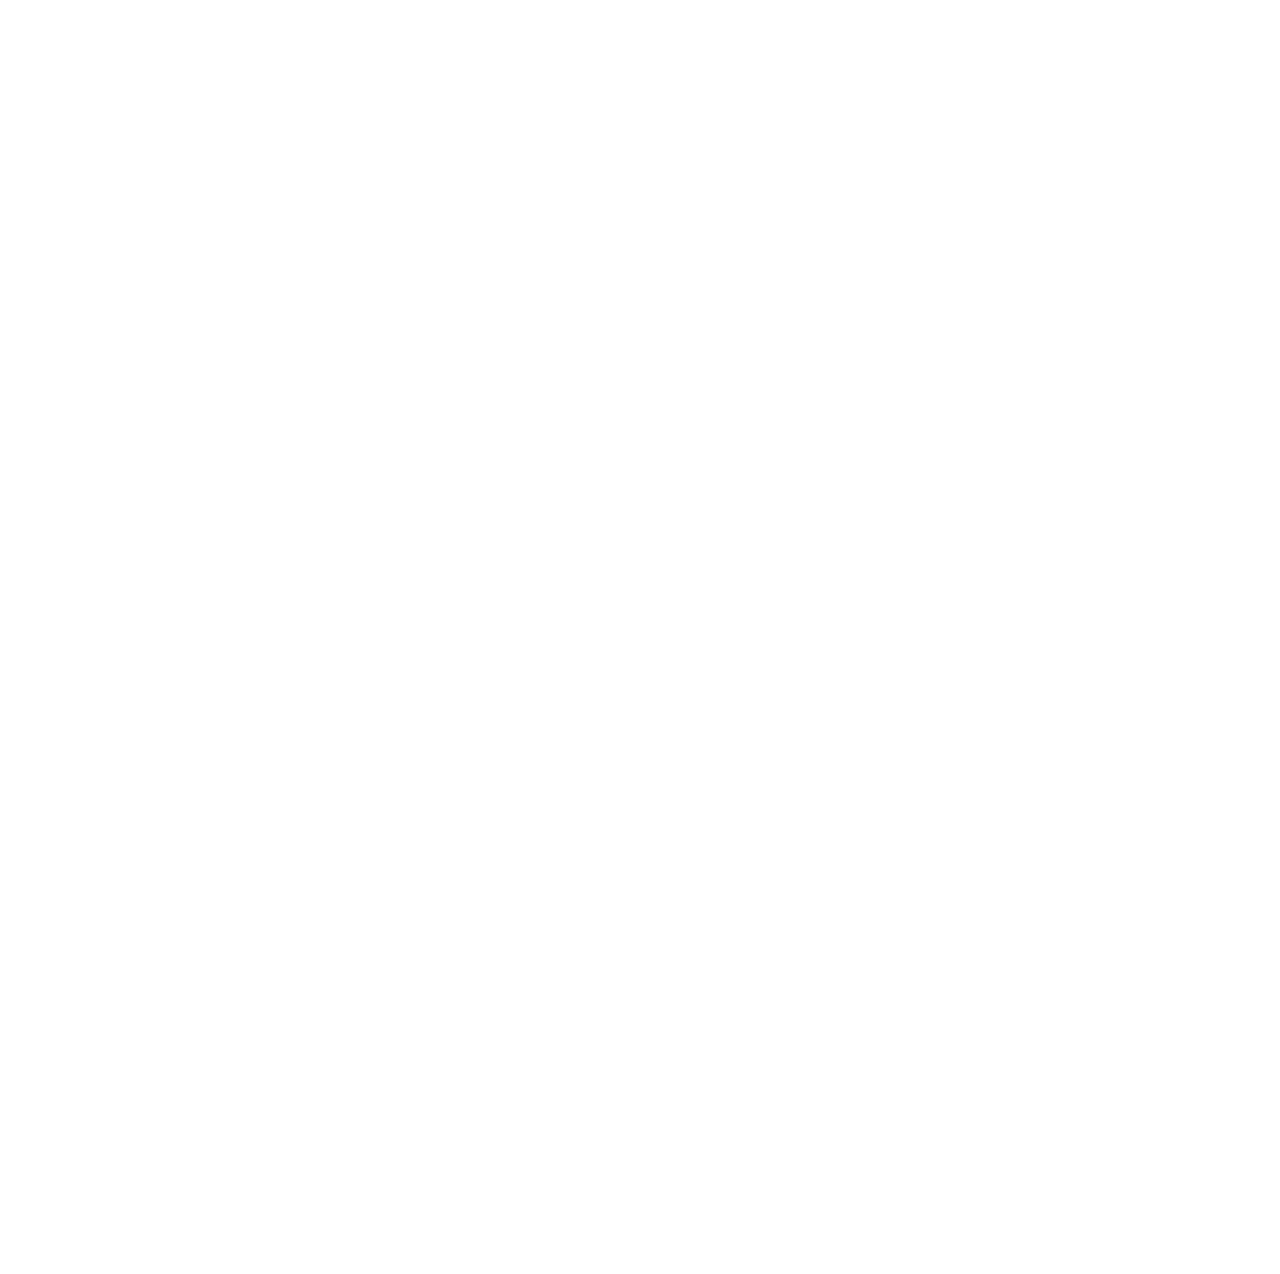
==== commit 341dc649: "lo nuevo" ====
--- a/index.html
+++ b/index.html
@@ -5,13 +5,13 @@
   <meta charset="utf-8">
   <meta content="width=device-width, initial-scale=1.0" name="viewport">
 
-  <title>Manos Abiertas</title>
+  <title>Fundación Ala'</title>
   <meta content="" name="description">
   <meta content="" name="keywords">
 
   <!-- Favicons -->
-  <link href="assets/img/favicon.png" rel="icon">
-  <link href="assets/img/apple-touch-icon.png" rel="apple-touch-icon">
+  <link href="assets/img/logo.png" rel="icon">
+  <link href="assets/img/logo.png" rel="apple-touch-icon">
 
   <!-- Google Fonts -->
   <link href="https://fonts.googleapis.com/css?family=Open+Sans:300,300i,400,400i,600,600i,700,700i|Roboto:300,300i,400,400i,500,500i,700,700i&display=swap" rel="stylesheet">
@@ -74,7 +74,7 @@
             </ul>
           </li>
           <li><a href="contact.html">Contactos</a></li>
-          <li><a href="team.html">Iniciar sesión</a></li>
+          <li><a href="Form inicio session/index.html">Iniciar sesión</a></li>
         </ul>
         <i class="bi bi-list mobile-nav-toggle"></i>
       </nav><!-- .navbar -->
@@ -93,7 +93,7 @@
           <p class="animate__animated animate__fadeInUp">Nacimos en 1992 en la localidad de Villa de Mayo en Buenos Aires, por la iniciativa de un grupo de voluntarios amigos que, asesorados y guiados por el jesuita P. Ángel Rossi sj, comenzamos a distribuir alimentos y ropa entre la población más pobre y vulnerable de la zona.
             Desde entonces, hemos crecido en 11 ciudades:
             </p>
-          <a href="" class="btn-get-started animate__animated animate__fadeInUp">Ver Màs</a>
+          <a href="" class="btn-get-started animate__animated animate__fadeInUp">Ver Más</a>
         </div>
       </div>
 
--- a/assets/css/style.css
+++ b/assets/css/style.css
@@ -14,7 +14,7 @@
 }
 
 a {
-  color: #4fa6d5;
+  color: #00D7FB;
   text-decoration: none;
 }
 
@@ -43,7 +43,7 @@
   right: 15px;
   bottom: 15px;
   z-index: 99999;
-  background: #68A4C4;
+  background: #00D7FB;
   width: 40px;
   height: 40px;
   border-radius: 4px;
@@ -57,7 +57,7 @@
 }
 
 .back-to-top:hover {
-  background: #85b6cf;
+  background: #00D7FB;
   color: #fff;
 }
 
@@ -74,7 +74,7 @@
   transition: all 0.5s;
   z-index: 997;
   transition: all 0.5s;
-  background: #1e4356;
+  background: #00E100;
 }
 
 #header.header-transparent {
@@ -158,7 +158,7 @@
 .navbar .active,
 .navbar .active:focus,
 .navbar li:hover>a {
-  color: #a2cce3;
+  color: #732F00;
 }
 
 .navbar .dropdown ul {
@@ -194,7 +194,7 @@
 .navbar .dropdown ul a:hover,
 .navbar .dropdown ul .active:hover,
 .navbar .dropdown ul li:hover>a {
-  color: #68A4C4;
+  color: #00D7FB;
 }
 
 .navbar .dropdown:hover>ul {
@@ -288,7 +288,7 @@
 .navbar-mobile a:hover,
 .navbar-mobile .active,
 .navbar-mobile li:hover>a {
-  color: #68A4C4;
+  color: #00D7FB;
 }
 
 .navbar-mobile .getstarted,
@@ -323,7 +323,7 @@
 .navbar-mobile .dropdown ul a:hover,
 .navbar-mobile .dropdown ul .active:hover,
 .navbar-mobile .dropdown ul li:hover>a {
-  color: #68A4C4;
+  color: #00D7FB;
 }
 
 .navbar-mobile .dropdown>.dropdown-active {
@@ -347,7 +347,7 @@
   top: 0;
   width: 130%;
   height: 95%;
-  background: linear-gradient(to right, rgba(30, 67, 86, 0.8), rgba(30, 67, 86, 0.6)), url("../img/hero-bg.jpg") center top no-repeat;
+  background: linear-gradient(to right, rgba(7, 124, 42, 0.8), rgba(7, 124, 42, 0.6)), url("../img/hero-bg.png") center top no-repeat;
   z-index: 0;
   border-radius: 0 0 50% 50%;
   transform: translateX(-50%) rotate(0deg);
@@ -360,7 +360,7 @@
   top: 0;
   width: 130%;
   height: 96%;
-  background: #68A4C4;
+  background: #00D7FB;
   opacity: 0.3;
   z-index: 0;
   border-radius: 0 0 50% 50%;
@@ -422,11 +422,11 @@
   color: #fff;
   -webkit-animation-delay: 0.8s;
   animation-delay: 0.8s;
-  border: 2px solid #68A4C4;
+  border: 2px solid #00D7FB;
 }
 
 #hero .btn-get-started:hover {
-  background: #68A4C4;
+  background: #0f77ec;
   color: #fff;
   text-decoration: none;
 }
